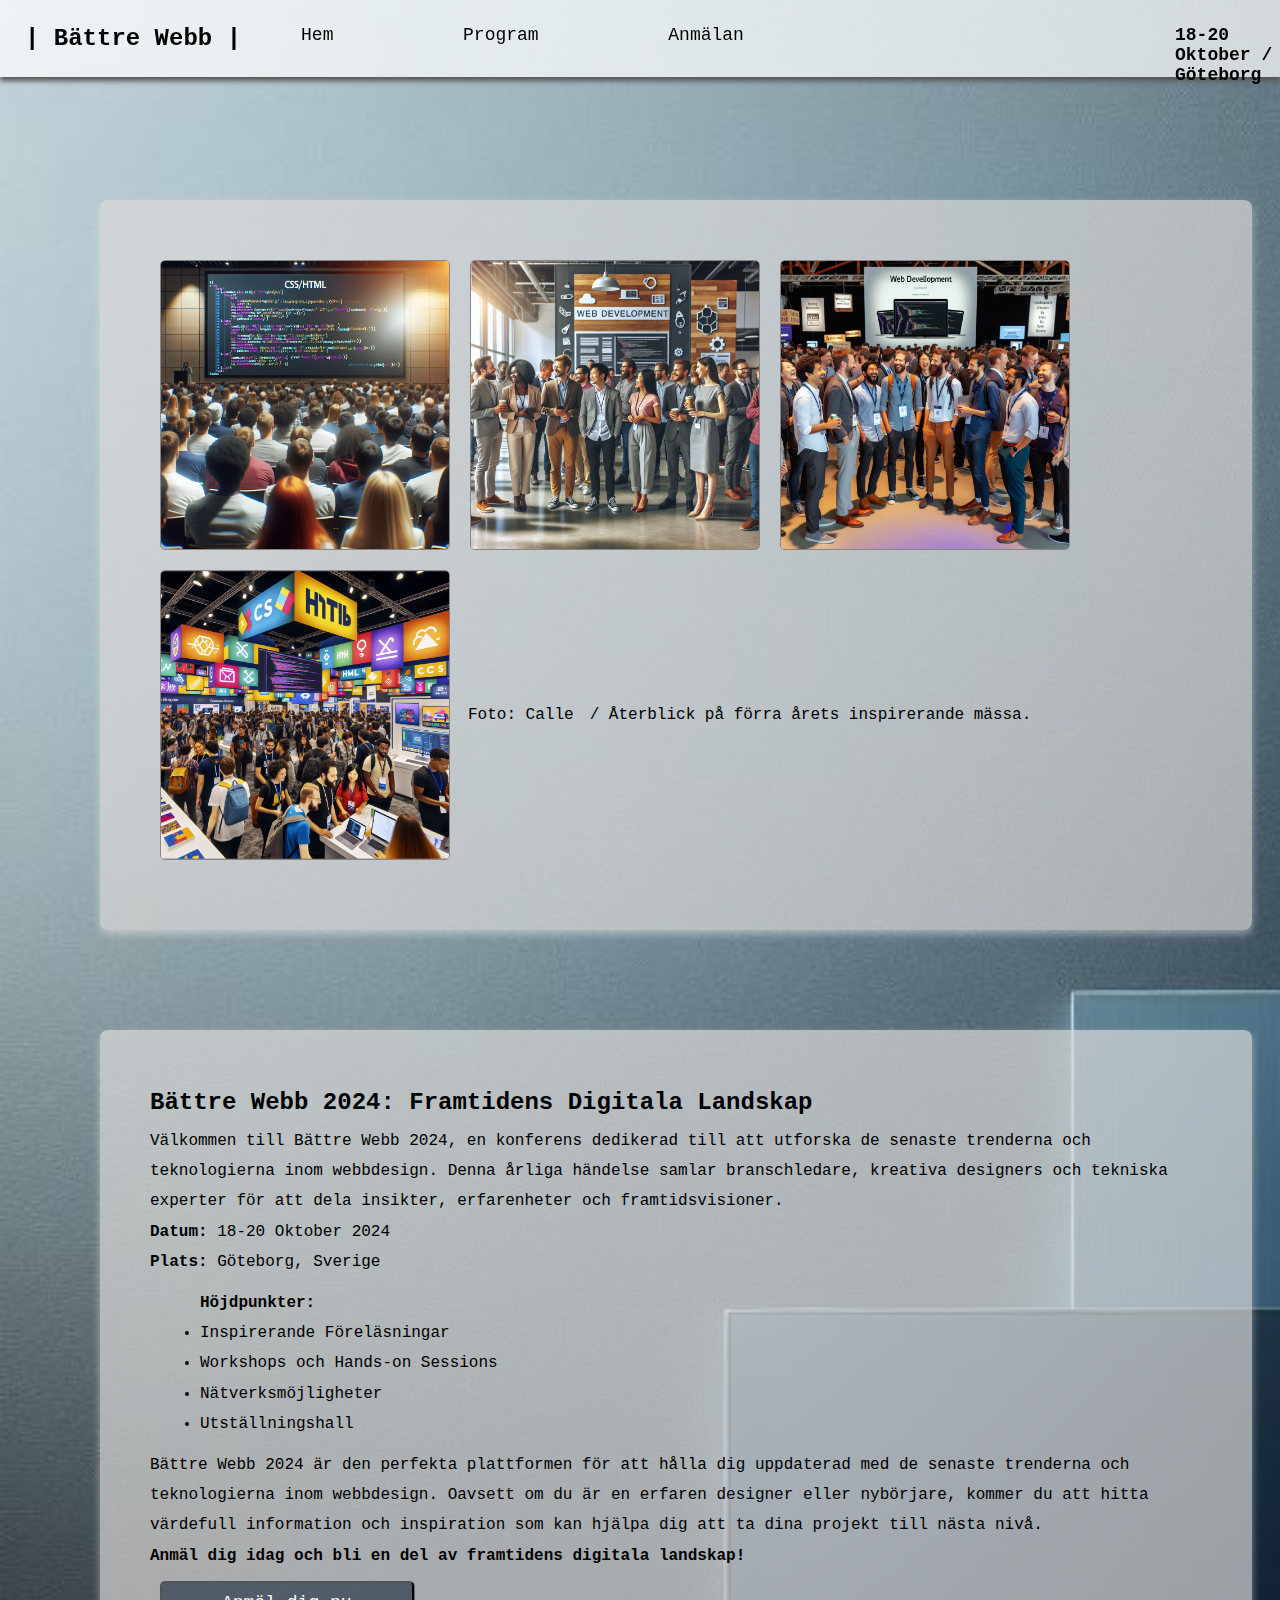
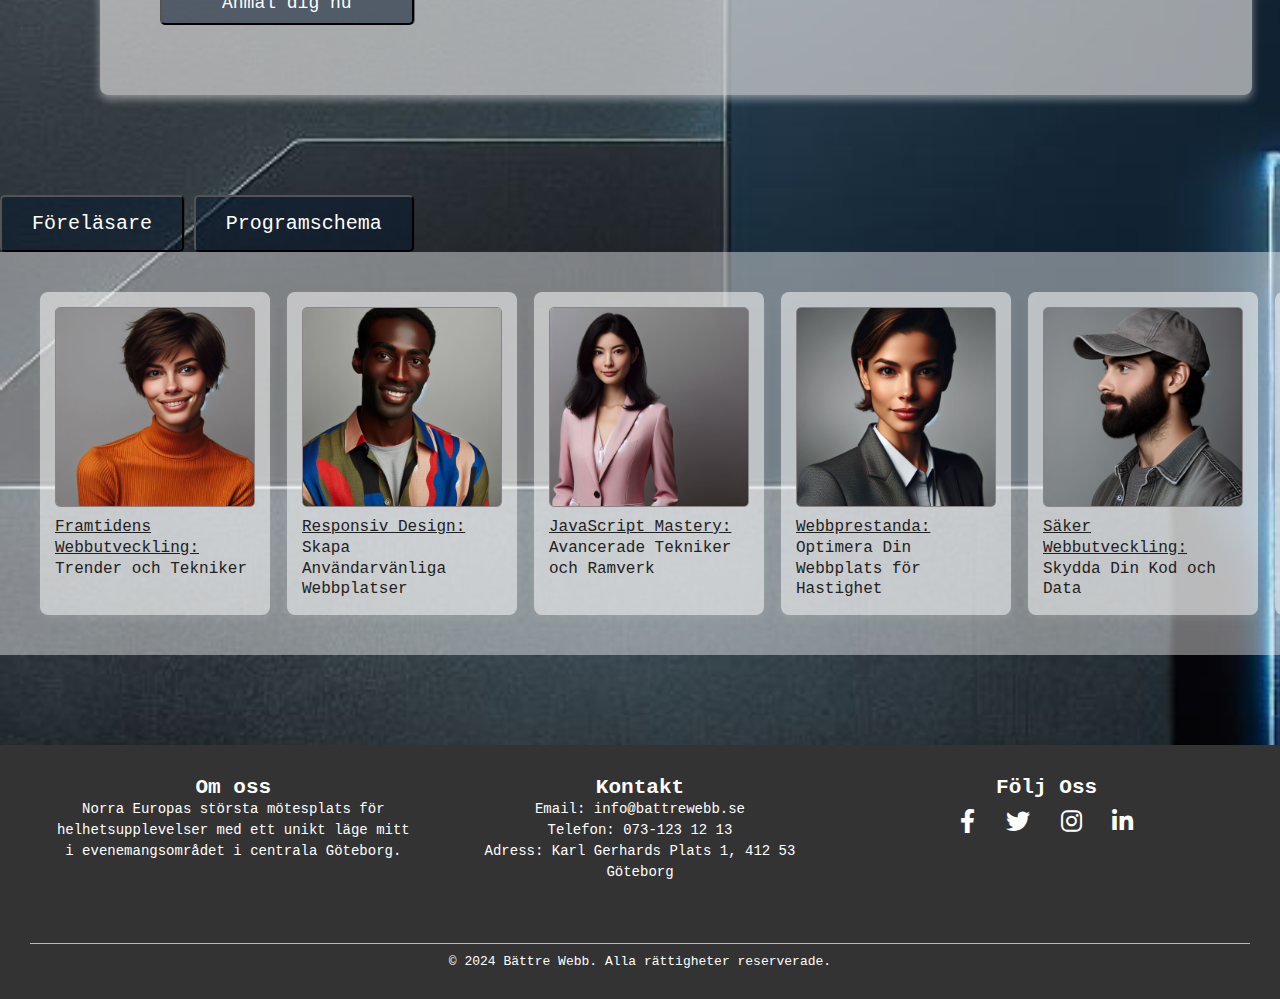
==== index.html @ 15f4f1b7 "ändra namn" ====
<!DOCTYPE html>
<html lang="sv">
<head>
    <meta charset="UTF-8">
    <meta name="viewport" content="width=device-width, initial-scale=1.0">
    <title>Bättre webb</title>
    <link rel="stylesheet" href="https://cdnjs.cloudflare.com/ajax/libs/font-awesome/6.0.0-beta3/css/all.min.css">
    <link rel="stylesheet" href="style.css">
</head>
            <!--lägga in logo--->
<body>
    <header>
        <h2>| Bättre Webb |</h2>
        <nav>
            <a href="index.html">Hem</a>
            <a href="Program.html">Program</a>
            <a href="anmalan.html">Anmälan</a>
        </nav>
        <h3> 18-20 Oktober / Göteborg </h3>
    </header>

        <!--main med textboxar/bilder--->

    <main>
        <div class="Container">

             <!--bilder--->
             <div class="box2">
                <img src="photos/Designer.jpeg">
                <img src="photos/site (1).jpeg">
                <img src="photos/Designer (2).jpeg">
                <img src="photos/Designer (1).jpeg">

                <p>Foto: Calle</p>
                <br><p>/ Återblick på förra årets inspirerande mässa.</p>
            </div>

            <div class="box1">
                <h2>Bättre Webb 2024: Framtidens Digitala Landskap</h2>
                <p>Välkommen till Bättre Webb 2024, en konferens dedikerad till att utforska de senaste trenderna och teknologierna inom webbdesign. Denna årliga händelse samlar branschledare, kreativa designers och tekniska experter för att dela insikter, erfarenheter och framtidsvisioner.</p>
                <p><strong>Datum:</strong> 18-20 Oktober 2024<br>
                <strong>Plats:</strong> Göteborg, Sverige</p>
                <ul>
                    <!---flyttas-->
                    <p><strong>Höjdpunkter:</strong></p>
                    <li>Inspirerande Föreläsningar</li>
                    <li>Workshops och Hands-on Sessions</li>
                    <li>Nätverksmöjligheter</li>
                    <li>Utställningshall</li>
                </ul>
                <p>Bättre Webb 2024 är den perfekta plattformen för att hålla dig uppdaterad med de senaste trenderna och teknologierna inom webbdesign. Oavsett om du är en erfaren designer eller nybörjare, kommer du att hitta värdefull information och inspiration som kan hjälpa dig att ta dina projekt till nästa nivå.</p>
                
                <strong><p>Anmäl dig idag och bli en del av framtidens digitala landskap!</p></strong>
                
                <a href="anmalan.html"><button class="button-anmalan">Anmäl dig nu</button></a>
            </div>
                
        </div>
        
        <!--knapp föreläsare--->

        <button class="button-forelasare">Föreläsare</button>

        <!--knapp genväg program--->

        <a href="program.html"><button class="button-program">Programschema</button></a>

        <!--scroll föreläsare--->

        <div class="scroll-container">
            <div class="scroll-item">
                <img src="photos/personer (1).jpeg" alt="Bild 1">
                <p><u>Framtidens Webbutveckling:</u> Trender och Tekniker</p>
            </div>
            <div class="scroll-item">
                <img src="photos/personer (4).jpeg" alt="Bild 2">
                <p><u>Responsiv Design:</u> Skapa Användarvänliga Webbplatser</p>
            </div>
            <div class="scroll-item">
                <img src="photos/personer (3).jpeg" alt="Bild 3">
                <p><u>JavaScript Mastery:</u> Avancerade Tekniker och Ramverk</p>
            </div>
            <div class="scroll-item">
                <img src="photos/personer (9).jpeg" alt="Bild 1">
                <p><u>Webbprestanda:</u> Optimera Din Webbplats för Hastighet</p>
            </div>
            <div class="scroll-item">
                <img src="photos/personer (7).jpeg" alt="Bild 2">
                <p><u>Säker Webbutveckling:</u> Skydda Din Kod och Data</p>
            </div>
            <div class="scroll-item">
                <img src="photos/personer (6).jpeg" alt="Bild 3">
                <p><u>UX/UI Design:</u> Skapa Engagerande Användarupplevelser</p>
            </div>
            <div class="scroll-item">
                <img src="photos/person1.jpg" alt="Bild 1">
                <p><u>API Integration:</u> Bygga och Använda API:er Effektivt</p>
            </div>
            <div class="scroll-item">
                <img src="photos/personer (8).jpeg" alt="Bild 2">
                <p><u>Modern CSS:</u> Flexbox, Grid och Beyond</p>
            </div>
            <div class="scroll-item">
                <img src="photos/personer (5).jpeg" alt="Bild 3">
                <p><u>Webbutveckling med React:</u> Från Grundläggande till Avancerat</p>
            </div>
            <div class="scroll-item">
                <img src="photos/personer (2).jpeg" alt="Bild 1">
                <p><u>Tillgänglighet på Webben:</u> Gör Din Webbplats Tillgänglig för Alla</p>
            </div>
        </div>
    </main>

    <!--Börjar footer--->

    <footer>
        <div class="footer-container">
            <div class="footer-column">
                <h3>Om oss</h3>
                <p>Norra Europas största mötesplats för helhetsupplevelser med ett unikt läge mitt i evenemangsområdet i centrala Göteborg.</p>
            </div>
            <div class="footer-column">
                <h3>Kontakt</h3>
                <p>Email: info@battrewebb.se</p>
                <p>Telefon: 073-123 12 13</p>
                <p>Adress: Karl Gerhards Plats 1, 412 53 Göteborg</p>
            </div>
            <div class="footer-column">
                <h3>Följ Oss</h3>
                <div class="social-icons">
                    <a href="#" target="_blank"><i class="fab fa-facebook-f"></i></a>
                    <a href="#" target="_blank"><i class="fab fa-twitter"></i></a>
                    <a href="#" target="_blank"><i class="fab fa-instagram"></i></a>
                    <a href="#" target="_blank"><i class="fab fa-linkedin-in"></i></a>
                </div>
            </div>
        </div>
        <div class="footer-bottom">
            <p>&copy; 2024 Bättre Webb. Alla rättigheter reserverade.</p>
        </div>
    </footer>
</body>
</html>
---- style.css ----
* 
{
    margin: 0;
    padding: 0;
    box-sizing: border-box;
    font-family: 'Courier New', Courier, monospace;
}

body 
{
    background-image: url(photos/bakground1.jpeg);
    background-repeat: no-repeat;
    background-size: cover;
    display: flex;
    flex-direction: column;
}

/* Header, logo?, meny*/
header 
{
    display: flex;
    background-color: #ffffffb6;
    color: #000000;
    padding: 25px;
    position: fixed;
    z-index: 100;
    width: 100%;
    box-shadow: 0 4px 5px rgb(87, 85, 85);
}

/* bättre webb*/
header h2
{
    font-size: x-large;
}

/* 18-20 oktober..*/
header h3
{
    font-size: large;
    margin: 0 0px 0 1150px;
    position: absolute;
    transition: border 0.9s ease;
}

header h3:hover
{
    border-bottom: #04172cb2 solid 4px;
    transition: 0.3s;
}

/* meny-knappar */
nav a 
{
    color: #000000;
    text-decoration: none;
    margin: 50px;
    font-size: large;
    padding: 10px;
}

nav a:hover
{
    background-color: #04172cb2;
    color: white;
    padding: 10px 40px 10px 40px;
    border-radius: 7px;
    box-shadow: 0 4px 5px rgb(87, 85, 85);
    cursor: pointer;
    transform: scale(1.1);
    transition: 1s;
}

/* main */

/* textbox längst ner */
.box1
{
    background-color: #dddbdbad;
    padding: 50px 50px 60px 50px; 
    border-radius: 8px; 
    box-shadow: 0 4px 8px rgba(236, 236, 236, 0.493);
    line-height: 1.9;
    margin: 80px 10px 100px 100px;
    max-width: 90%;
}

.box1 ul
{
    margin: 10px 0 10px 50px;
}

/* bildbox uppe */
.box2
{
    background-color: #dddbdba8;
    padding: 50px 50px 60px 50px; 
    border-radius: 8px; 
    box-shadow: 0 4px 8px rgba(236, 236, 236, 0.493);
    max-width: 90%;
    margin: 200px 10px 100px 100px;
    display: flex; 
    flex-wrap: wrap; 
    align-items: center; 
}

.box2 img
{
    height: 290px;
    align-items: center;
    border: 0.1px rgb(139, 132, 132) solid;
    border-radius: 5px;
    transition: transform 0.3s ease;
    margin: 10px;
}

/* fototext*/
.box2 p
{
    margin: 8px;
}


.box2 img:hover
{
    transform: scale(1.1);
}


/* knapp till anmälan */
.button-anmalan 
{
    background-color: #04172c88; 
    color: white;
    padding: 10px 60px;
    margin: 10px;
    font-size: 18px;
    border-radius: 5px;
    box-shadow: 1px 0 0 0 rgba(36, 35, 35, 0.493);
}

.button-anmalan:hover
{
    background-color: #04172cc0; 
    cursor: pointer;
    transform: scale(1.1);
    transition: 0.5s;
}

/*  knapp föreläsare */ 
.button-forelasare 
{
    background-color: #04172c88; 
    color: white;
    padding: 15px 30px;
    font-size: 20px;
    border-radius: 5px;
    box-shadow: 1px 0 0 0 rgba(36, 35, 35, 0.493);
}

.button-program
{
    background-color: #04172c88; 
    color: white;
    padding: 15px 30px;
    font-size: 20px;
    border-radius: 5px;
    box-shadow: 1px 0 0 0 rgba(36, 35, 35, 0.493);
}

.button-program:hover
{
    background-color: #04172cc0; 
    cursor: pointer;
    transform: scale(1.1);
    transition: 0.5s;
}

/* scrollbar */
.scroll-container 
{
    display: flex;
    overflow-x: scroll;
    padding: 40px;
    background-color: #ffffff6c;
    margin-bottom: 90px;
    
}

.scroll-item 
{
    display: inline-block;
    width: 350px;
    margin-right: 17px;
    background-color: #ffffff85;
    padding: 15px;
    box-shadow: 0 4px 8px rgba(230, 230, 230, 0.1);
    border-radius: 8px;
}

.scroll-item:hover 
{
    display: block;
    margin-bottom: 5px;
    transform: scale(1.1);
    transition: 0.5s;
}

.scroll-item img 
{
    max-height: 200px;
    display: block;
    margin-bottom: 10px;
    border: 0.1px rgb(139, 132, 132) solid;
    border-radius: 5px;
}

.scroll-item p
{
    color: #222121;
    line-height: 1.3;
}

/* Footer */
footer 
{
    background-color: #333;
    color: #fff;
    padding: 10px;
    font-size: 14px;
}

.footer-container 
{
    display: flex;
    justify-content: space-around;
    padding: 20px;
}

.footer-column 
{
    width: 30%;
    text-align: center;
    margin-bottom: 20px;
    font-size: 18px;
}

.footer-column p 
{
    font-size: 14px;
    line-height: 1.5;
}

/* Sociala medier*/
.social-icons 
{
    margin-top: 10px;
}

.social-icons a 
{
    color: #fff;
    margin: 0 10px;
    font-size: 24px;
    text-decoration: none;
    transition: color 0.3s;
}

.social-icons a:hover 
{
    color: #123560;
    
}

/* Footer botten */
.footer-bottom 
{
    text-align: center;
    margin: 20px;
    padding-top: 10px;
    border-top: 1px solid #c0b7b7;
    font-size: 13px;
}

@media (max-width: 480px)
{
    header
    {
        display: flex;
        flex-direction: column;
        width: 100%;
    }

    header nav a 
    {
        margin: 15px auto;
        padding: 10px 20px;
    }

    header h2
    {
        margin: 19px auto;
    }

    header h3
    {
        margin: 0px 0px 0px 0px;  
    }

    .box1
    {
        margin: 50px auto 50px auto;
        padding: 15px;
    }

    .box2
    {
        margin: 170px auto 10px auto;
        padding: 15px;
    }

    .box2 img
    {
        max-height: 260px;
        margin: 10px auto;
    }

    .button-anmalan, .button-forelasare .button-program
    {
        padding: 10px 30px;
        font-size: 16px;
    }

    .scroll-item 
    {
        width: 90%; 
    }

    .footer-column 
    {
        width: 100%; 
        margin-bottom: 40px;
        text-align: center;
    }

    .footer-container
    {
        display: flex;
        flex-direction: column;
    }
}
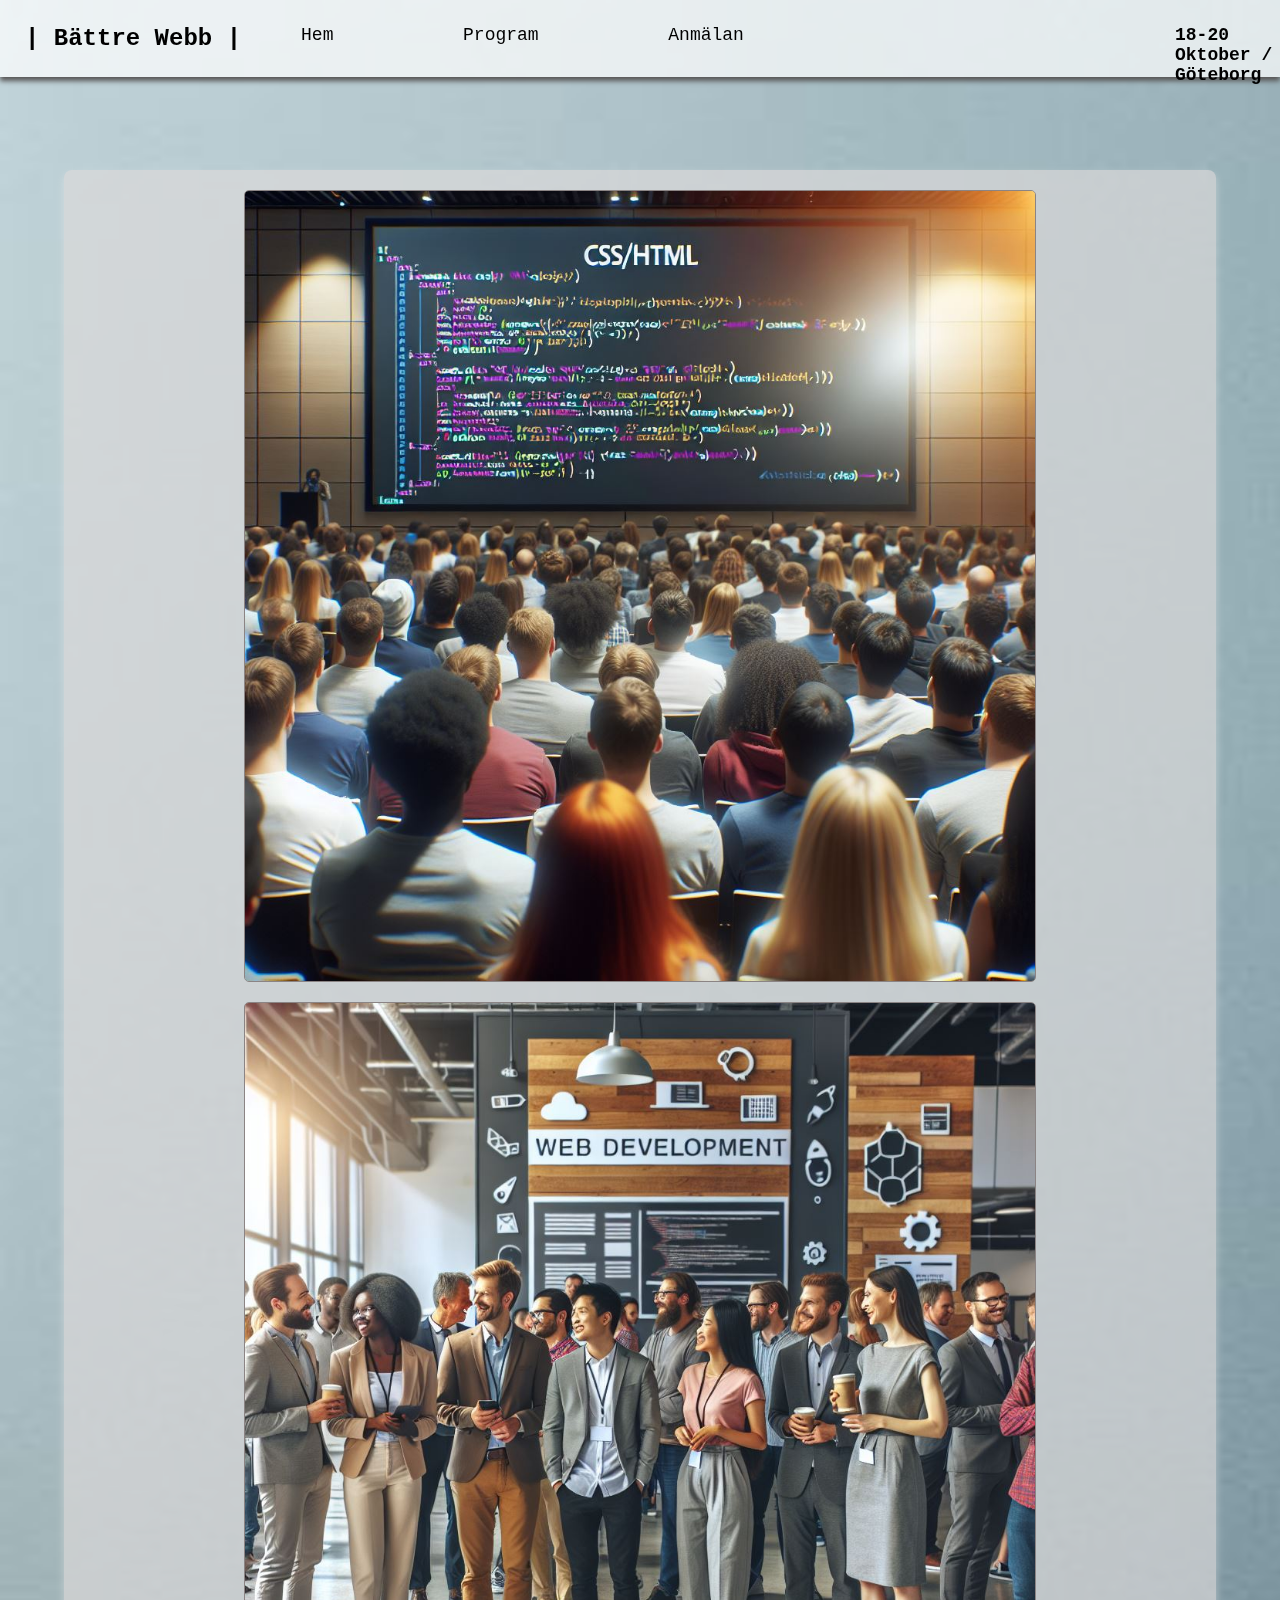
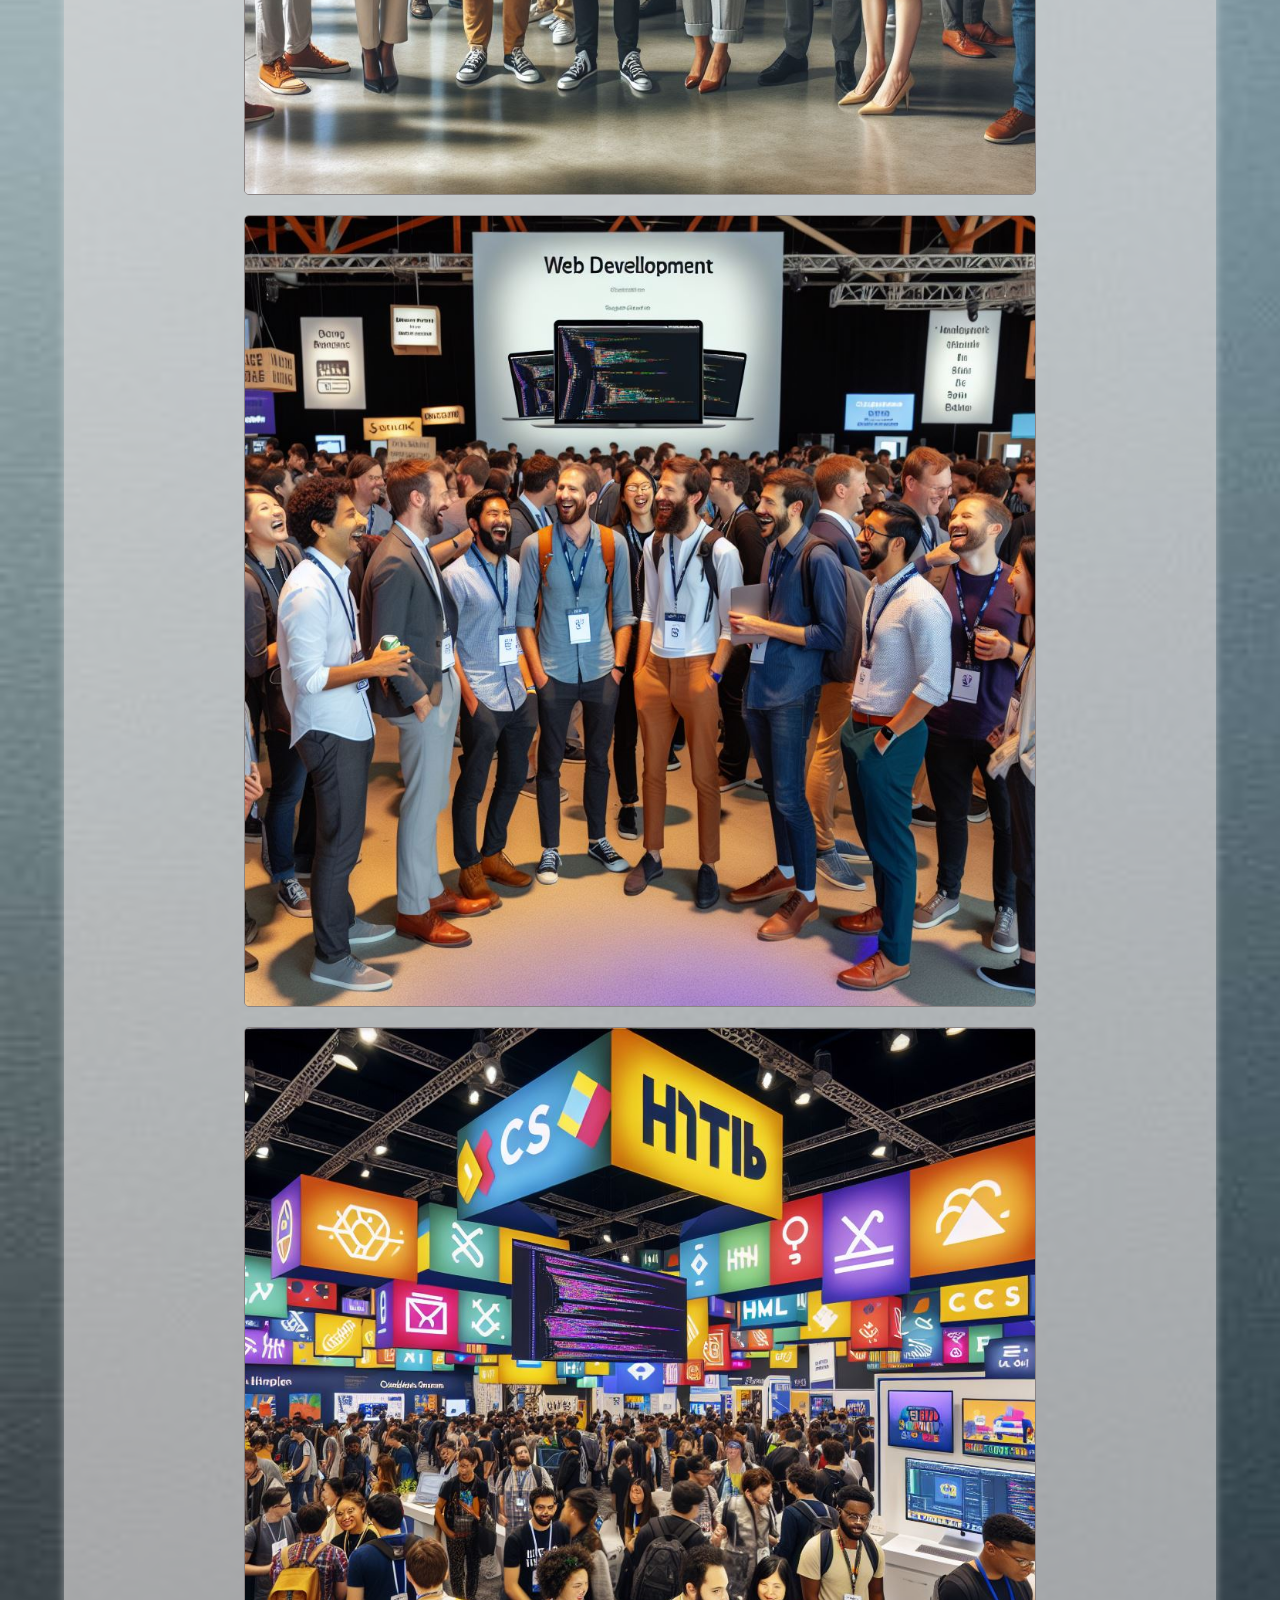
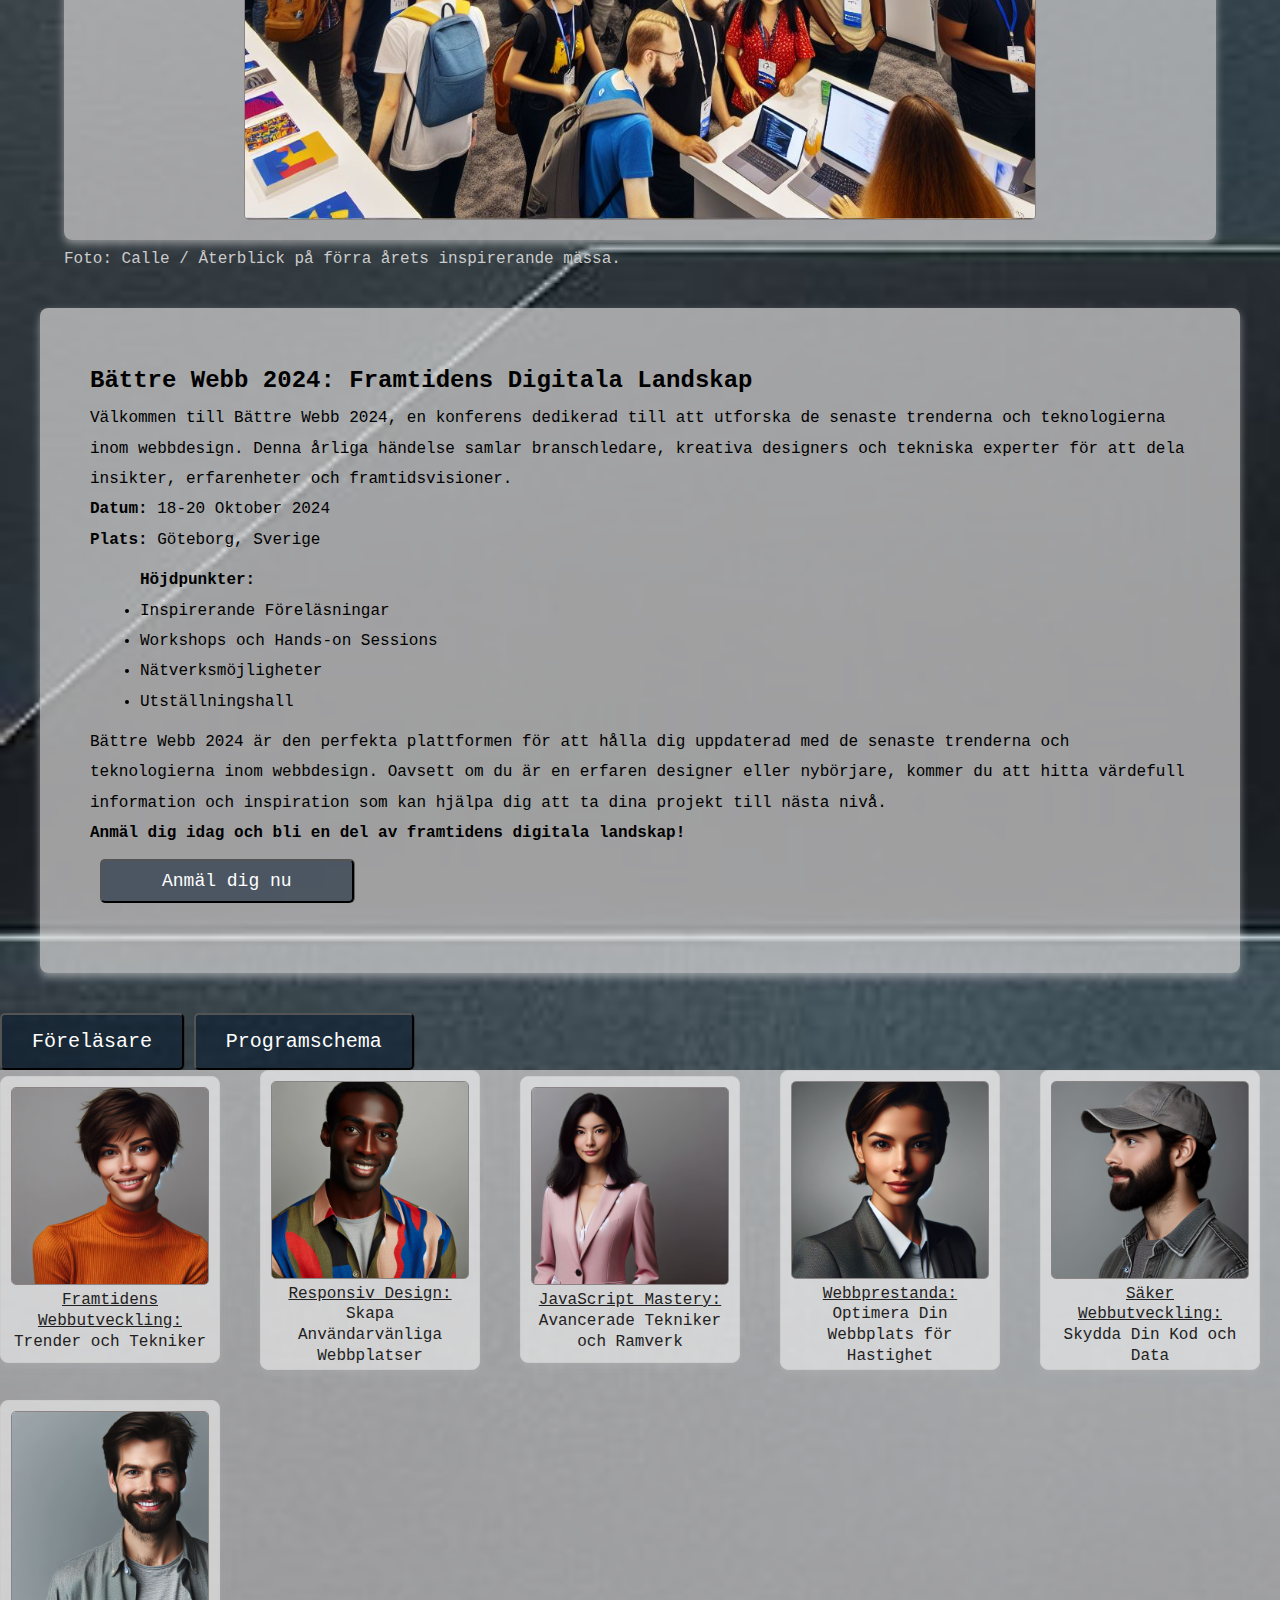
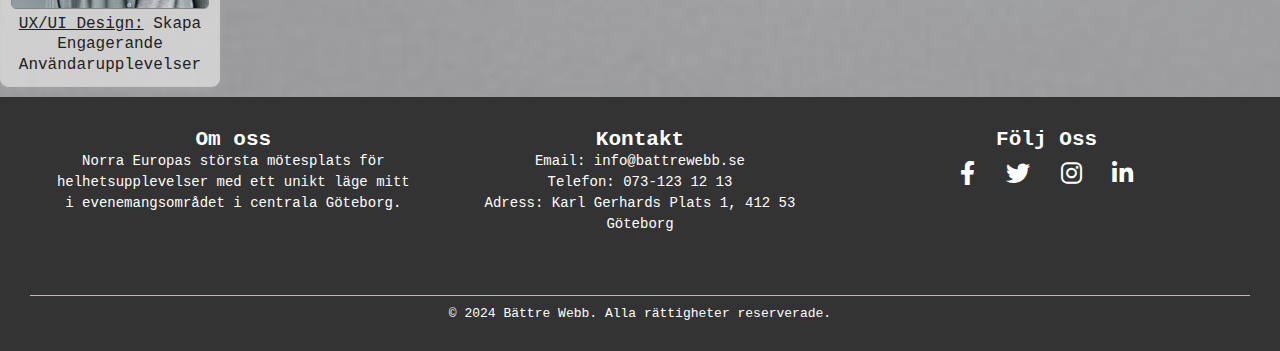
==== commit 6447153e: "uppdateringar" ====
--- a/index.html
+++ b/index.html
@@ -13,7 +13,7 @@
         <h2>| Bättre Webb |</h2>
         <nav>
             <a href="index.html">Hem</a>
-            <a href="Program.html">Program</a>
+            <a href="program.html">Program</a>
             <a href="anmalan.html">Anmälan</a>
         </nav>
         <h3> 18-20 Oktober / Göteborg </h3>
@@ -30,9 +30,11 @@
                 <img src="photos/site (1).jpeg">
                 <img src="photos/Designer (2).jpeg">
                 <img src="photos/Designer (1).jpeg">
+            </div>
 
-                <p>Foto: Calle</p>
-                <br><p>/ Återblick på förra årets inspirerande mässa.</p>
+            <!----Lagt text under/egen box-->
+           <div class="text-foto"> 
+                <p>Foto: Calle / Återblick på förra årets inspirerande mässa.</p>
             </div>
 
             <div class="box1">
@@ -81,33 +83,34 @@
                 <p><u>JavaScript Mastery:</u> Avancerade Tekniker och Ramverk</p>
             </div>
             <div class="scroll-item">
-                <img src="photos/personer (9).jpeg" alt="Bild 1">
+                <img src="photos/personer (9).jpeg" alt="Bild 4">
                 <p><u>Webbprestanda:</u> Optimera Din Webbplats för Hastighet</p>
             </div>
             <div class="scroll-item">
-                <img src="photos/personer (7).jpeg" alt="Bild 2">
+                <img src="photos/personer (7).jpeg" alt="Bild 5">
                 <p><u>Säker Webbutveckling:</u> Skydda Din Kod och Data</p>
             </div>
             <div class="scroll-item">
-                <img src="photos/personer (6).jpeg" alt="Bild 3">
+                <img src="photos/personer (6).jpeg" alt="Bild 6">
                 <p><u>UX/UI Design:</u> Skapa Engagerande Användarupplevelser</p>
             </div>
+            <!---ta bort för mer utrymme. 
             <div class="scroll-item">
-                <img src="photos/person1.jpg" alt="Bild 1">
+                <img src="photos/person1.jpg" alt="Bild 7">
                 <p><u>API Integration:</u> Bygga och Använda API:er Effektivt</p>
             </div>
             <div class="scroll-item">
-                <img src="photos/personer (8).jpeg" alt="Bild 2">
+                <img src="photos/personer (8).jpeg" alt="Bild 8">
                 <p><u>Modern CSS:</u> Flexbox, Grid och Beyond</p>
             </div>
             <div class="scroll-item">
-                <img src="photos/personer (5).jpeg" alt="Bild 3">
+                <img src="photos/personer (5).jpeg" alt="Bild 9">
                 <p><u>Webbutveckling med React:</u> Från Grundläggande till Avancerat</p>
             </div>
             <div class="scroll-item">
-                <img src="photos/personer (2).jpeg" alt="Bild 1">
+                <img src="photos/personer (2).jpeg" alt="Bild 10">
                 <p><u>Tillgänglighet på Webben:</u> Gör Din Webbplats Tillgänglig för Alla</p>
-            </div>
+            </div>---->
         </div>
     </main>
 
--- a/style.css
+++ b/style.css
@@ -14,9 +14,10 @@
     background-size: cover;
     display: flex;
     flex-direction: column;
-}
-
-/* Header, logo?, meny*/
+    min-height: 100vh;
+}
+
+/* Header, meny*/
 header 
 {
     display: flex;
@@ -82,8 +83,10 @@
     border-radius: 8px; 
     box-shadow: 0 4px 8px rgba(236, 236, 236, 0.493);
     line-height: 1.9;
-    margin: 80px 10px 100px 100px;
-    max-width: 90%;
+    margin: 40px;
+    max-width: 100%;
+    justify-content: center;
+    align-items: center;
 }
 
 .box1 ul
@@ -95,19 +98,20 @@
 .box2
 {
     background-color: #dddbdba8;
-    padding: 50px 50px 60px 50px; 
+    padding: 30px 40px 30px 40px; 
     border-radius: 8px; 
     box-shadow: 0 4px 8px rgba(236, 236, 236, 0.493);
-    max-width: 90%;
-    margin: 200px 10px 100px 100px;
+    max-width: 100%;
+    margin: 100px 20px auto 20px;
     display: flex; 
     flex-wrap: wrap; 
-    align-items: center; 
+    align-items: center;
+    justify-content: center; 
 }
 
 .box2 img
 {
-    height: 290px;
+    height: 260px;
     align-items: center;
     border: 0.1px rgb(139, 132, 132) solid;
     border-radius: 5px;
@@ -115,18 +119,21 @@
     margin: 10px;
 }
 
-/* fototext*/
-.box2 p
-{
-    margin: 8px;
-}
-
-
 .box2 img:hover
 {
     transform: scale(1.1);
 }
 
+/* fototext box2*/
+.text-foto
+{
+    
+    margin: 5px auto auto auto; 
+    color: rgb(203, 203, 203);
+    max-width: 90%;
+    align-items: center;
+    justify-content: center; 
+}
 
 /* knapp till anmälan */
 .button-anmalan 
@@ -177,50 +184,52 @@
     transition: 0.5s;
 }
 
-/* scrollbar */
+/* ändrat till grid */
 .scroll-container 
 {
-    display: flex;
-    overflow-x: scroll;
-    padding: 40px;
-    background-color: #ffffff6c;
-    margin-bottom: 90px;
-    
+    display: grid;
+    grid-template-columns: repeat(auto-fill, minmax(200px, 1fr));
+    gap: 20px;
+    background-color: #dddbdba8;
+    justify-content: center;
+    align-items: center;
 }
 
 .scroll-item 
 {
-    display: inline-block;
-    width: 350px;
-    margin-right: 17px;
     background-color: #ffffff85;
-    padding: 15px;
+    padding: 10px;
+    text-align: center;
+    margin-bottom: 10px;
+    border: 1px solid #ccc;
     box-shadow: 0 4px 8px rgba(230, 230, 230, 0.1);
     border-radius: 8px;
+    width: 220px;
+    max-height: 300px
 }
 
 .scroll-item:hover 
 {
-    display: block;
     margin-bottom: 5px;
     transform: scale(1.1);
     transition: 0.5s;
+    background-color: #dddbdb;
 }
 
 .scroll-item img 
 {
-    max-height: 200px;
-    display: block;
-    margin-bottom: 10px;
+    align-items: center;
     border: 0.1px rgb(139, 132, 132) solid;
     border-radius: 5px;
+    max-width: 100%;
+    height: auto;
 }
 
 .scroll-item p
 {
     color: #222121;
     line-height: 1.3;
-}
+} 
 
 /* Footer */
 footer 
@@ -322,8 +331,7 @@
 
     .box2 img
     {
-        max-height: 260px;
-        margin: 10px auto;
+        max-height: 100%;
     }
 
     .button-anmalan, .button-forelasare .button-program
@@ -332,9 +340,22 @@
         font-size: 16px;
     }
 
+    .scroll-container
+    {
+        display: grid;
+        grid-template-columns: 1fr;
+    }
+
     .scroll-item 
     {
-        width: 90%; 
+        width:50%;  
+        margin: 20px 90px;
+    }
+
+    .footer-container
+    {
+        display: flex;
+        flex-direction: column;
     }
 
     .footer-column 
@@ -344,9 +365,20 @@
         text-align: center;
     }
 
-    .footer-container
-    {
-        display: flex;
-        flex-direction: column;
-    }
-}
+}
+
+@media only screen and (min-width: 1024px)
+{
+    .box2
+    {
+        margin: 170px auto 10px auto;
+        padding: 10px;
+        max-width: 90%;
+    }
+
+    .box2 img
+    {
+        width: 70%;
+        height: auto;
+    }
+}
